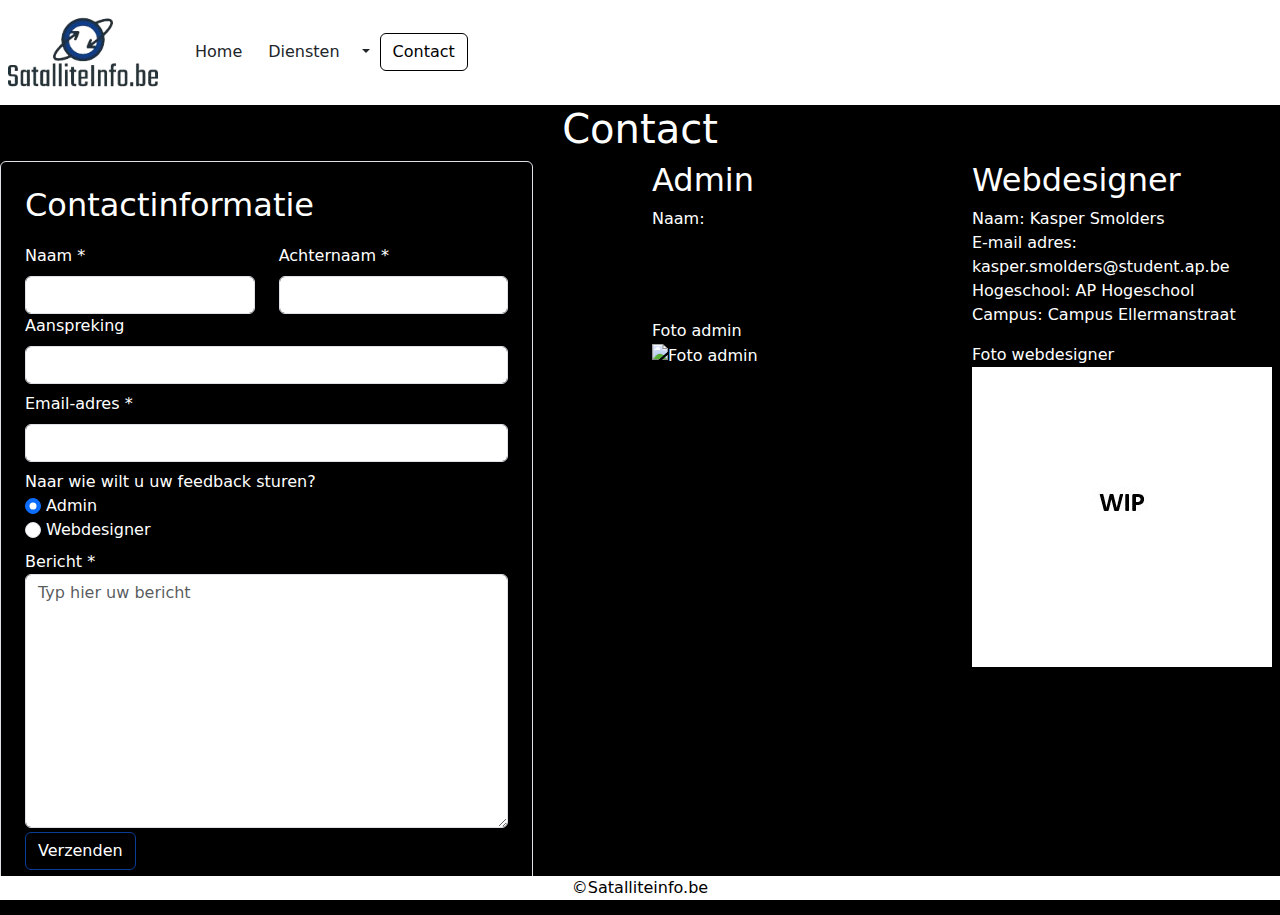
==== contact.html @ 890e1ad2 "Deel 3" ====
<!DOCTYPE html>
<html lang="nl-BE">
<head>
    <meta charset="UTF-8">
    <meta name="viewport" content="width=device-width, initial-scale=1.0">
    <!-- Bootstrap CSS -->
    <link href="https://cdn.jsdelivr.net/npm/bootstrap@5.3.3/dist/css/bootstrap.min.css" rel="stylesheet" integrity="sha384-QWTKZyjpPEjISv5WaRU9OFeRpok6YctnYmDr5pNlyT2bRjXh0JMhjY6hW+ALEwIH" crossorigin="anonymous">
    <!-- Bootstrap CSS icons -->
    <link rel="stylesheet" href="https://cdn.jsdelivr.net/npm/bootstrap-icons@1.11.3/font/bootstrap-icons.min.css">
    <!-- JavaScript: Bootstrap Bundle with Popper -->
    <script src="https://cdn.jsdelivr.net/npm/bootstrap@5.3.3/dist/js/bootstrap.bundle.min.js" integrity="sha384-YvpcrYf0tY3lHB60NNkmXc5s9fDVZLESaAA55NDzOxhy9GkcIdslK1eN7N6jIeHz" crossorigin="anonymous" defer></script> 
    <!--Reset CSS-->
    <link rel="stylesheet" href="css/reset.css">
    <!--Eigen CSS-->
    <link rel="stylesheet" href="css/style.css">
    <title>Contact</title>
</head>
<body>
    <nav class="navbar navbar-expand-md">
        <a class="navbar-brand p-2" href="index.html">
            <img src="assets/Logo-cropped.png" alt="Satalliteinfo.be" width="150">
        </a>
        <button class="navbar-toggler" type="button" data-bs-toggle="collapse" data-bs-target="#navbarCollapse" aria-controls="navbarCollapse" aria-expanded="false" aria-label="Toggle navigation">
            <span class="navbar-toggler-icon"></span>
        </button>      
        <section class="collapse navbar-collapse" id="navbarCollapse">
            <ul class="navbar-nav">
                <li class="nav-item">
                    <a type="button" class="btn" href="index.html">Home</a>
                </li>
                <li class="nav-item">
                    <section class="btn-group">
                        <a href="diensten.html" type="button" class="btn">Diensten</a>
                        <button type="button" class="btn dropdown-toggle dropdown-toggle-split" data-bs-toggle="dropdown" aria-expanded="false">
                        <span class="visually-hidden">Toggle Dropdown</span>
                        </button>
                        <ul class="dropdown-menu">
                            <li><a class="dropdown-item" class="btn" type="button" href="">Mobiel internet</a></li>
                            <li><a class="dropdown-item" class="btn" type="button" href="">GPS navigatie</a></li>
                            <li><a class="dropdown-item" class="btn" type="button" href="">Scheepsvaart</a></li>
                            <li><a class="dropdown-item" class="btn" type="button" href="">Weervoorspelling</a></li>
                            <li><a class="dropdown-item" class="btn" type="button" href="">Televisie</a></li>
                            <li><a class="dropdown-item" class="btn" type="button" href="">Noodcommunicatie</a></li>
                        </ul>
                    </section>
                </li>
                <li class="nav-item">
                    <a type="button" class="btn active" href="contact.html">Contact</a>
                </li>
            </ul>
        </section>
    </nav>
    <header>

    </header>
    <main>
        <section class="container-fluid">
            <section class="row justify-content-between">
                <h1 class="text-center">Contact</h1>
                <section class="col-12 col-lg-5 p-4 border rounded">
                    <section>
                        <form>
                            <fieldset>
                                <legend><h2>Contactinformatie</h2></legend>
                                <section class="row py-1">
                                    <section class="col-12 col-md-6 col-xxl-5">
                                        <label for="" class="form-label" required>Naam <span>*</span></label>
                                        <input type="text" class="form-control">
                                    </section>
                                    <section class="col-12 col-md-6 col-xxl-5">
                                        <label for="" class="form-label" required>Achternaam <span>*</span></label>
                                        <input type="text" class="form-control">
                                    </section>
                                    <section class="col-12 col-xxl-2">
                                        <label for="" class="form-label">Aanspreking</label>
                                        <input type="text" class="form-control">
                                    </section>
                                </section>
                                <section class="row py-1">
                                    <section class="col-12">
                                        <label for="" class="form-label" required>Email-adres <span>*</span></label>
                                        <input type="email" class="form-control">
                                    </section>
                                </section>
                            </fieldset>
                            <fieldset>
                                <section class="row py-1">
                                    <section class="col-12">
                                        <label for="">Naar wie wilt u uw feedback sturen?</label>
                                    </section>
                                    <section class="">
                                            <input class="form-check-input" type="radio" name="ontvanger" id="Persoon1" checked>
                                        <label class="form-check-label" for="Persoon1">
                                            Admin
                                        </label>
                                    </section>
                                    <section class="">
                                        <input class="form-check-input" type="radio" name="ontvanger" id="Persoon2">
                                        <label class="form-check-label" for="Persoon2">
                                            Webdesigner
                                        </label>
                                    </section>
                                </section>
                                <section class="row py-1">
                                    <section class="col-12">
                                        <label for="">Bericht <span>*</span></label>
                                        <textarea name="comments" placeholder="Typ hier uw bericht" class="form-control" rows="10"></textarea>
                                    </section>
                                </section>
                            </fieldset>
                            <button type="submit" class="btn btn-blue">Verzenden</button>
                        </form>
                    </section>
                </section>
                <section class="col-6 offset-lg-1 col-lg-3">
                    <h2>Admin</h2>
                    <p>
                        Naam:<br>
                        <br>
                        <br>
                        <br>
                    </p>
                    <figure>
                        <figcaption>Foto admin</figcaption>
                        <img src="" alt="Foto admin">
                    </figure>
                </section>
                <section class="col-6 col-lg-3">
                    <h2>Webdesigner</h2>
                    <p>
                        Naam: Kasper Smolders<br>
                        E-mail adres: kasper.smolders@student.ap.be<br>
                        Hogeschool: AP Hogeschool<br>
                        Campus: Campus Ellermanstraat<br>
                    </p>
                    <figure>
                        <figcaption>Foto webdesigner</figcaption>
                        <img src="assets/foto-auteur-small.jpg" alt="Foto webdesigner">
                    </figure>
                </section>
            </section>
        </section>
    </main>
    <footer class="container-fluid text-center fixed-bottom">&copy;Satalliteinfo.be</footer>
</body>
</html>
---- css/style.css ----
body {
    background-color: #000000;
    min-height: 400px;
    margin-bottom: 20px;
    clear: both;
}

nav {
    color:#000000;
    background-color: #FFFFFF;
}

main {
    color:#FFFFFF;
}

footer {
    color: #000000;
    background-color: #FFFFFF;
}

.container {
   position: relative;
   text-align: center;
   color: white;
}

.centered {
    position: absolute;
    top: 50%;
    left: 50%;
    transform: translate(-50%, -50%);
}

.centered-top {
    position: absolute;
    top: 25%;
    left: 50%;
    transform: translate(-50%, -50%);
}

.bg-image {
    background-image:url(/assets/Earth-Space.jpg);
    height: 100vh;
    width: auto;
    background-position: center;
}

.btn-border {
    border: 2px solid black;
}

.btn-blue {
    border-color: #0B3D91;
    color: #FFFFFF;
    background: #000000;
}

.btn-blue:hover {
    background: #0B3D91;
    color: #FFFFFF;
}

.card {
    color: #000000;
    background-color: #FFFFFF;
    border-color: #0B3D91;
    border-width: 3px;
    height: 100%;
}
.card-footer {
    background-color: #FFFFFF;
}
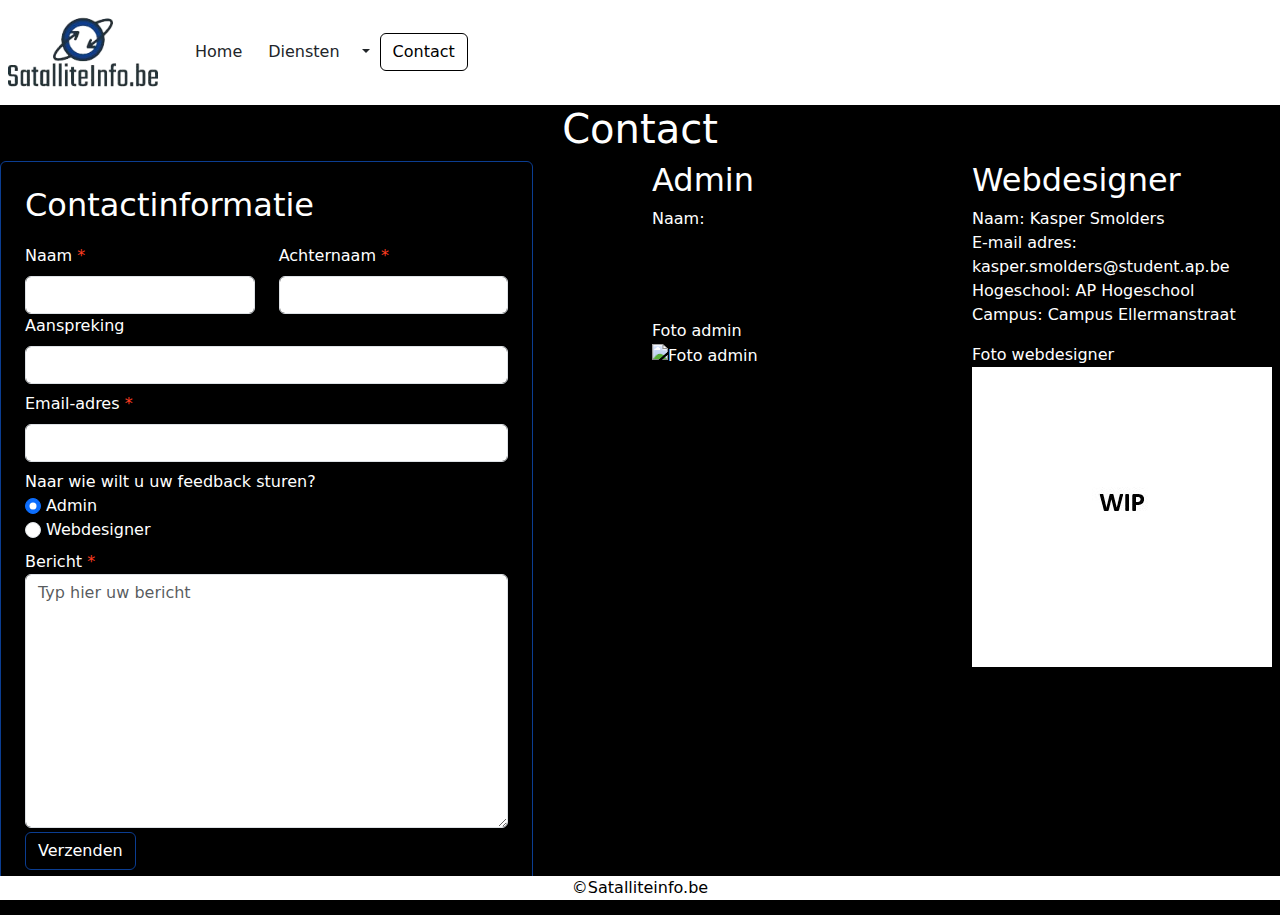
==== commit 62347118: "Diensten" ====
--- a/contact.html
+++ b/contact.html
@@ -35,12 +35,12 @@
                         <span class="visually-hidden">Toggle Dropdown</span>
                         </button>
                         <ul class="dropdown-menu">
-                            <li><a class="dropdown-item" class="btn" type="button" href="">Mobiel internet</a></li>
-                            <li><a class="dropdown-item" class="btn" type="button" href="">GPS navigatie</a></li>
-                            <li><a class="dropdown-item" class="btn" type="button" href="">Scheepsvaart</a></li>
-                            <li><a class="dropdown-item" class="btn" type="button" href="">Weervoorspelling</a></li>
-                            <li><a class="dropdown-item" class="btn" type="button" href="">Televisie</a></li>
-                            <li><a class="dropdown-item" class="btn" type="button" href="">Noodcommunicatie</a></li>
+                            <li><a class="dropdown-item" class="btn" type="button" href="mobiel.html">Mobiel internet</a></li>
+                            <li><a class="dropdown-item" class="btn" type="button" href="gps.html">GPS navigatie</a></li>
+                            <li><a class="dropdown-item" class="btn" type="button" href="scheepsvaart.html">Scheepsvaart</a></li>
+                            <li><a class="dropdown-item" class="btn" type="button" href="weersvoorspelling.html">Weervoorspelling</a></li>
+                            <li><a class="dropdown-item" class="btn" type="button" href="televisie.html">Televisie</a></li>
+                            <li><a class="dropdown-item" class="btn" type="button" href="noodcommunicatie.html">Noodcommunicatie</a></li>
                         </ul>
                     </section>
                 </li>
@@ -50,13 +50,12 @@
             </ul>
         </section>
     </nav>
-    <header>
-
+    <header class="container-fluid text-center">
+        <h1>Contact</h1>
     </header>
     <main>
         <section class="container-fluid">
             <section class="row justify-content-between">
-                <h1 class="text-center">Contact</h1>
                 <section class="col-12 col-lg-5 p-4 border rounded">
                     <section>
                         <form>
@@ -89,7 +88,7 @@
                                         <label for="">Naar wie wilt u uw feedback sturen?</label>
                                     </section>
                                     <section class="">
-                                            <input class="form-check-input" type="radio" name="ontvanger" id="Persoon1" checked>
+                                        <input class="form-check-input" type="radio" name="ontvanger" id="Persoon1" checked>
                                         <label class="form-check-label" for="Persoon1">
                                             Admin
                                         </label>
--- a/css/style.css
+++ b/css/style.css
@@ -10,6 +10,10 @@
     background-color: #FFFFFF;
 }
 
+header {
+    color: #FFFFFF;
+}
+
 main {
     color:#FFFFFF;
 }
@@ -17,6 +21,10 @@
 footer {
     color: #000000;
     background-color: #FFFFFF;
+}
+
+span {
+    color: #FC3D21;
 }
 
 .container {
@@ -46,6 +54,8 @@
     background-position: center;
 }
 
+/* Button */
+
 .btn-border {
     border: 2px solid black;
 }
@@ -61,6 +71,8 @@
     color: #FFFFFF;
 }
 
+/* Card */
+
 .card {
     color: #000000;
     background-color: #FFFFFF;
@@ -70,4 +82,35 @@
 }
 .card-footer {
     background-color: #FFFFFF;
+}
+
+.sidebar {
+    position: fixed;
+    right: 0;
+}
+
+.a {
+    color: #0B3D91;
+}
+
+/* Border */
+
+.border {
+    border-color: #0B3D91 !important;
+}
+
+.border-top {
+    border-color: #0B3D91 !important;
+}
+
+.border-end {
+    border-color: #0B3D91 !important;
+}
+
+.border-bottom {
+    border-color: #0B3D91 !important;
+}
+
+.border-start {
+    border-color: #0B3D91 !important;
 }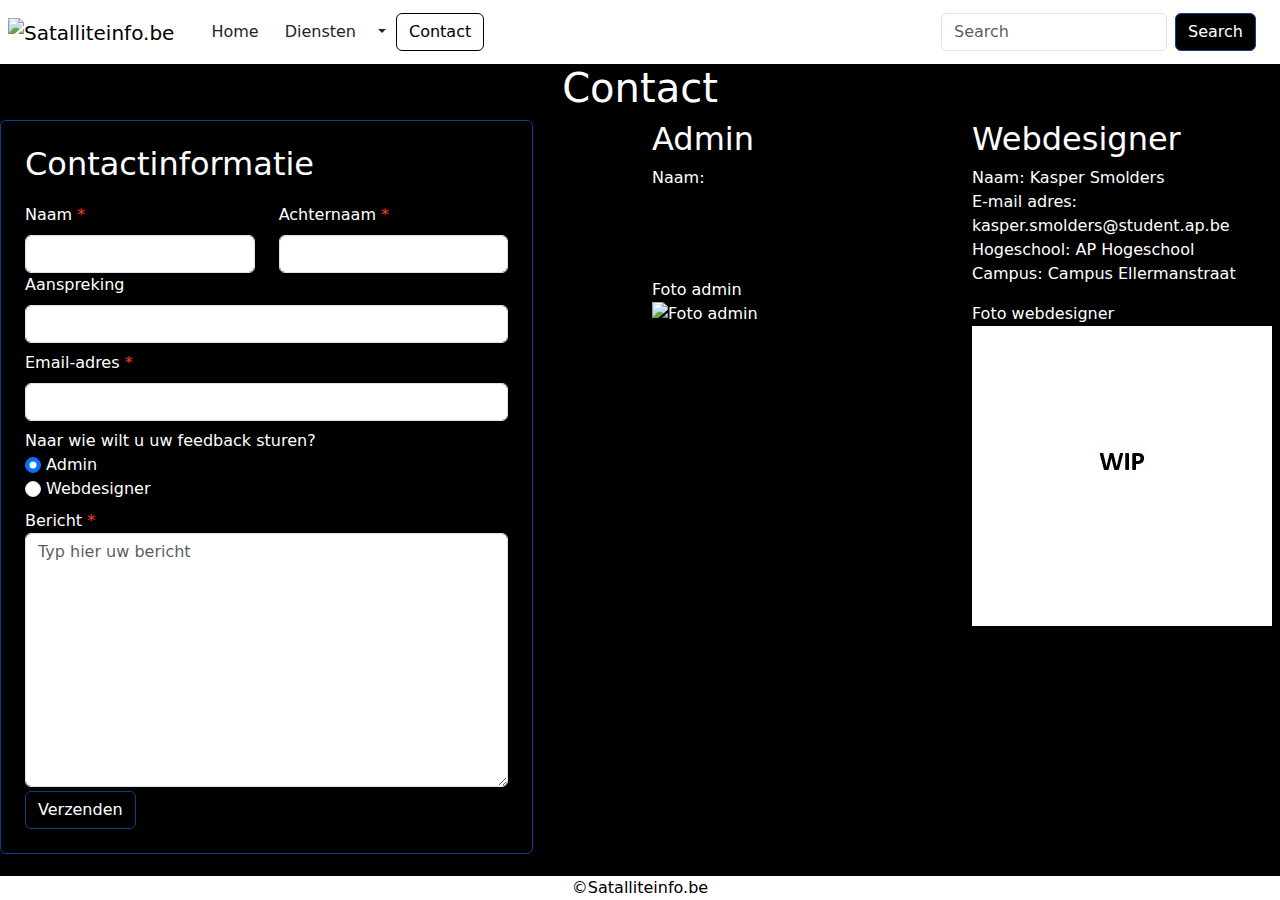
==== commit 72695d5b: "Zoekbalk" ====
--- a/contact.html
+++ b/contact.html
@@ -3,14 +3,14 @@
 <head>
     <meta charset="UTF-8">
     <meta name="viewport" content="width=device-width, initial-scale=1.0">
+    <!--Reset CSS-->
+    <link rel="stylesheet" href="css/reset.css">
     <!-- Bootstrap CSS -->
     <link href="https://cdn.jsdelivr.net/npm/bootstrap@5.3.3/dist/css/bootstrap.min.css" rel="stylesheet" integrity="sha384-QWTKZyjpPEjISv5WaRU9OFeRpok6YctnYmDr5pNlyT2bRjXh0JMhjY6hW+ALEwIH" crossorigin="anonymous">
     <!-- Bootstrap CSS icons -->
     <link rel="stylesheet" href="https://cdn.jsdelivr.net/npm/bootstrap-icons@1.11.3/font/bootstrap-icons.min.css">
     <!-- JavaScript: Bootstrap Bundle with Popper -->
     <script src="https://cdn.jsdelivr.net/npm/bootstrap@5.3.3/dist/js/bootstrap.bundle.min.js" integrity="sha384-YvpcrYf0tY3lHB60NNkmXc5s9fDVZLESaAA55NDzOxhy9GkcIdslK1eN7N6jIeHz" crossorigin="anonymous" defer></script> 
-    <!--Reset CSS-->
-    <link rel="stylesheet" href="css/reset.css">
     <!--Eigen CSS-->
     <link rel="stylesheet" href="css/style.css">
     <title>Contact</title>
@@ -18,13 +18,13 @@
 <body>
     <nav class="navbar navbar-expand-md">
         <a class="navbar-brand p-2" href="index.html">
-            <img src="assets/Logo-cropped.png" alt="Satalliteinfo.be" width="150">
+            <img src="assets/logo-cropped.png" alt="Satalliteinfo.be" width="150">
         </a>
         <button class="navbar-toggler" type="button" data-bs-toggle="collapse" data-bs-target="#navbarCollapse" aria-controls="navbarCollapse" aria-expanded="false" aria-label="Toggle navigation">
             <span class="navbar-toggler-icon"></span>
         </button>      
         <section class="collapse navbar-collapse" id="navbarCollapse">
-            <ul class="navbar-nav">
+            <ul class="navbar-nav me-auto">
                 <li class="nav-item">
                     <a type="button" class="btn" href="index.html">Home</a>
                 </li>
@@ -48,6 +48,10 @@
                     <a type="button" class="btn active" href="contact.html">Contact</a>
                 </li>
             </ul>
+            <form class="d-flex mx-4" role="search">
+                <input class="form-control me-2" type="search" placeholder="Search" aria-label="Search">
+                <button class="btn btn-blue" type="submit">Search</button>
+            </form>
         </section>
     </nav>
     <header class="container-fluid text-center">
--- a/css/style.css
+++ b/css/style.css
@@ -33,6 +33,10 @@
    color: white;
 }
 
+.navbar-right {
+    float: right;
+}
+
 .centered {
     position: absolute;
     top: 50%;
@@ -48,7 +52,7 @@
 }
 
 .bg-image {
-    background-image:url(/assets/Earth-Space.jpg);
+    background-image:url(/assets/earth-space.jpg);
     height: 100vh;
     width: auto;
     background-position: center;
@@ -89,10 +93,6 @@
     right: 0;
 }
 
-.a {
-    color: #0B3D91;
-}
-
 /* Border */
 
 .border {
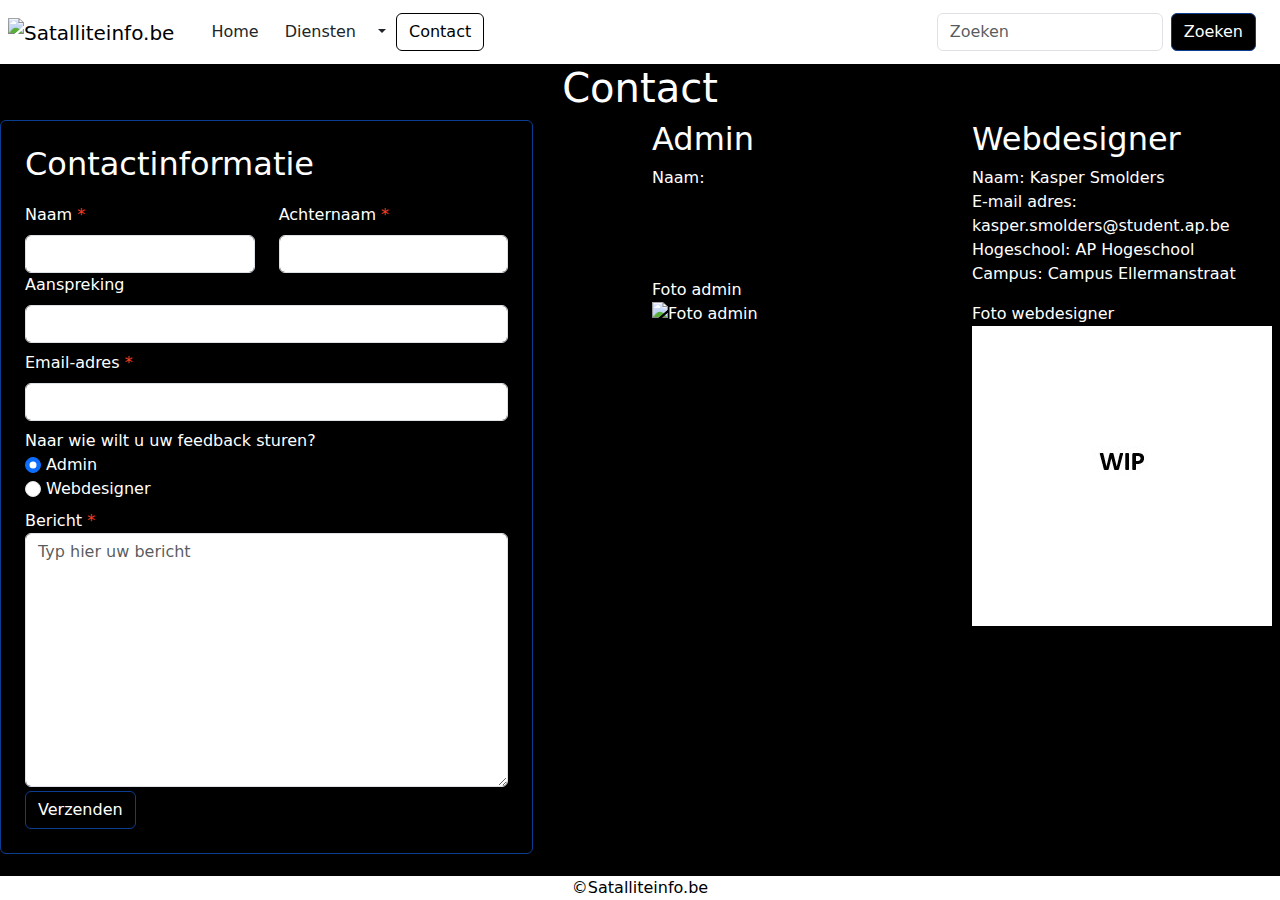
==== commit 50b2259c: "Zoekbalk" ====
--- a/contact.html
+++ b/contact.html
@@ -49,8 +49,8 @@
                 </li>
             </ul>
             <form class="d-flex mx-4" role="search">
-                <input class="form-control me-2" type="search" placeholder="Search" aria-label="Search">
-                <button class="btn btn-blue" type="submit">Search</button>
+                <input class="form-control me-2" type="search" placeholder="Zoeken" aria-label="Search">
+                <button class="btn btn-blue" type="submit">Zoeken</button>
             </form>
         </section>
     </nav>
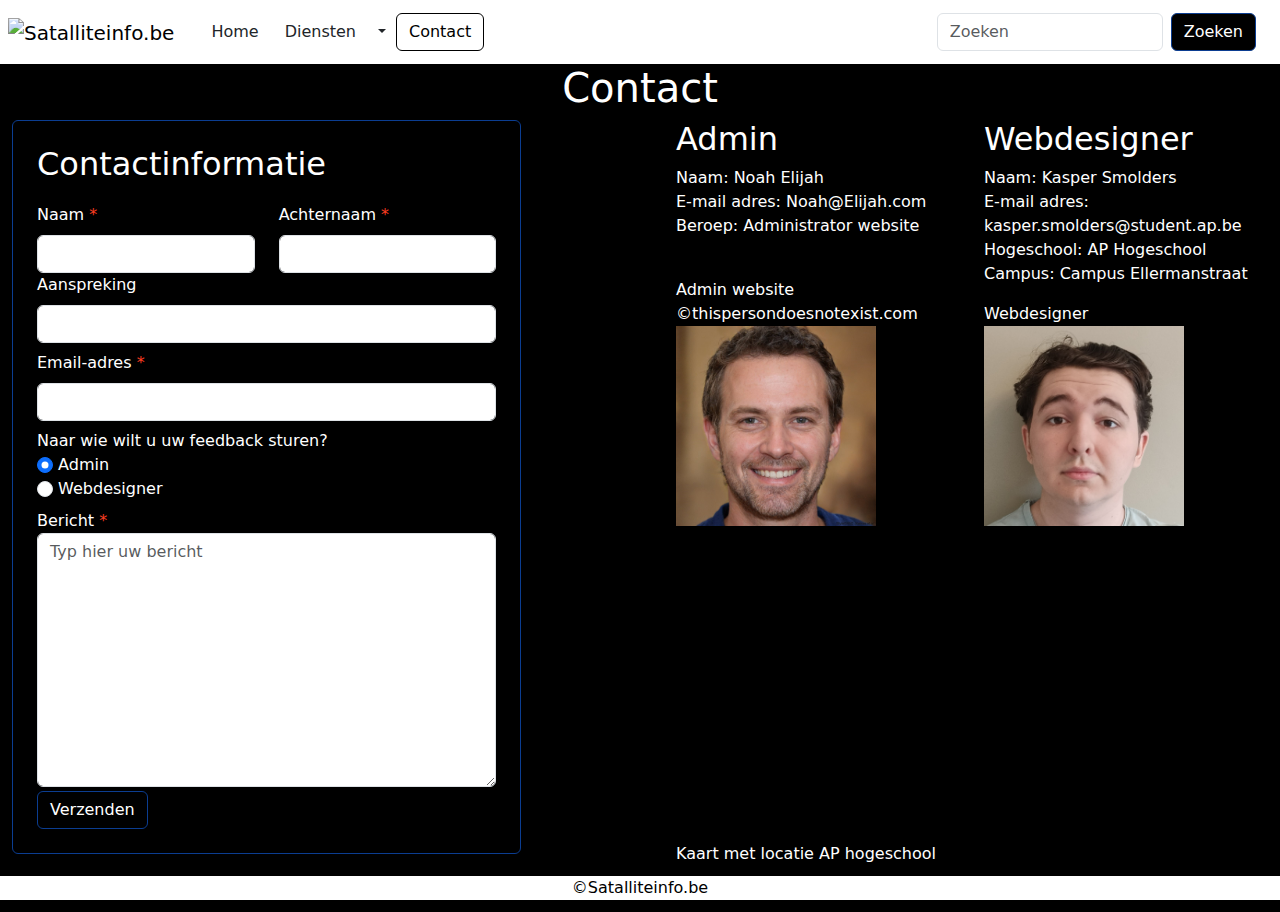
==== commit 881ec3a4: "Klaar" ====
--- a/contact.html
+++ b/contact.html
@@ -13,6 +13,21 @@
     <script src="https://cdn.jsdelivr.net/npm/bootstrap@5.3.3/dist/js/bootstrap.bundle.min.js" integrity="sha384-YvpcrYf0tY3lHB60NNkmXc5s9fDVZLESaAA55NDzOxhy9GkcIdslK1eN7N6jIeHz" crossorigin="anonymous" defer></script> 
     <!--Eigen CSS-->
     <link rel="stylesheet" href="css/style.css">
+
+    <!--Leaflet-->
+    <!--Leaflet CSS-->
+    <link rel="stylesheet" href="https://unpkg.com/leaflet@1.9.4/dist/leaflet.css"
+     integrity="sha256-p4NxAoJBhIIN+hmNHrzRCf9tD/miZyoHS5obTRR9BMY="
+     crossorigin=""/>
+    <!--Mapstyle CSS-->
+    <link rel="stylesheet" href="css/mapStyle.css">
+    <!--Leaflet Javascript-->
+    <script src="https://unpkg.com/leaflet@1.9.4/dist/leaflet.js"
+     integrity="sha256-20nQCchB9co0qIjJZRGuk2/Z9VM+kNiyxNV1lvTlZBo="
+     crossorigin=""></script>
+    <!--mapscript javascript-->
+    <script src="js/APmap-mapScript.js" defer></script>
+
     <title>Contact</title>
 </head>
 <body>
@@ -60,8 +75,8 @@
     <main>
         <section class="container-fluid">
             <section class="row justify-content-between">
-                <section class="col-12 col-lg-5 p-4 border rounded">
-                    <section>
+                <section class="col-12 col-lg-5">
+                    <section class="border rounded p-4">
                         <form>
                             <fieldset>
                                 <legend><h2>Contactinformatie</h2></legend>
@@ -115,31 +130,43 @@
                         </form>
                     </section>
                 </section>
-                <section class="col-6 offset-lg-1 col-lg-3">
-                    <h2>Admin</h2>
-                    <p>
-                        Naam:<br>
-                        <br>
-                        <br>
-                        <br>
-                    </p>
-                    <figure>
-                        <figcaption>Foto admin</figcaption>
-                        <img src="" alt="Foto admin">
-                    </figure>
-                </section>
-                <section class="col-6 col-lg-3">
-                    <h2>Webdesigner</h2>
-                    <p>
-                        Naam: Kasper Smolders<br>
-                        E-mail adres: kasper.smolders@student.ap.be<br>
-                        Hogeschool: AP Hogeschool<br>
-                        Campus: Campus Ellermanstraat<br>
-                    </p>
-                    <figure>
-                        <figcaption>Foto webdesigner</figcaption>
-                        <img src="assets/foto-auteur-small.jpg" alt="Foto webdesigner">
-                    </figure>
+                <section class="offset-lg-1 col-lg-6 row">
+                    <section class="col-12 col-lg-6">
+                        <h2>Admin</h2>
+                        <p>
+                            Naam: Noah Elijah<br>
+                            E-mail adres: Noah@Elijah.com<br>
+                            Beroep: Administrator website<br>
+                            <br>
+                        </p>
+                        <figure>
+                            <figcaption>Admin website &copy;thispersondoesnotexist.com</figcaption>
+                            <img src="assets/foto-administrator.jpg" alt="Foto admin" height="200px" width="auto">
+                        </figure>
+                    </section>
+                    <section class="col-12 col-lg-6">
+                        <h2>Webdesigner</h2>
+                        <p>
+                            Naam: Kasper Smolders<br>
+                            E-mail adres: kasper.smolders@student.ap.be<br>
+                            Hogeschool: AP Hogeschool<br>
+                            Campus: Campus Ellermanstraat<br>
+                        </p>
+                        <figure>
+                            <figcaption>Webdesigner</figcaption>
+                            <img src="assets/foto-auteur-klein.jpg" alt="Foto webdesigner" height="200px" width="auto">
+                        </figure>
+                    </section>
+                    <section class="col-12 col-lg-10" >
+                        <figure>
+                            <section id="map">
+                                <div id="APmap"></div>
+                            </section>
+                            <figcaption>
+                                Kaart met locatie AP hogeschool
+                            </figcaption>
+                        </figure>
+                    </section>
                 </section>
             </section>
         </section>
--- a/css/style.css
+++ b/css/style.css
@@ -1,7 +1,7 @@
 body {
     background-color: #000000;
     min-height: 400px;
-    margin-bottom: 20px;
+    margin-bottom: 30px;
     clear: both;
 }
 
@@ -113,4 +113,10 @@
 
 .border-start {
     border-color: #0B3D91 !important;
+}
+
+/* Table */
+
+table {
+    font-size:12px;
 }--- a/css/mapStyle.css
+++ b/css/mapStyle.css
@@ -0,0 +1,5 @@
+#VRTmap {height: 500px;}
+
+#Weermap {height: 300px;}
+
+#APmap {height: 300px;}